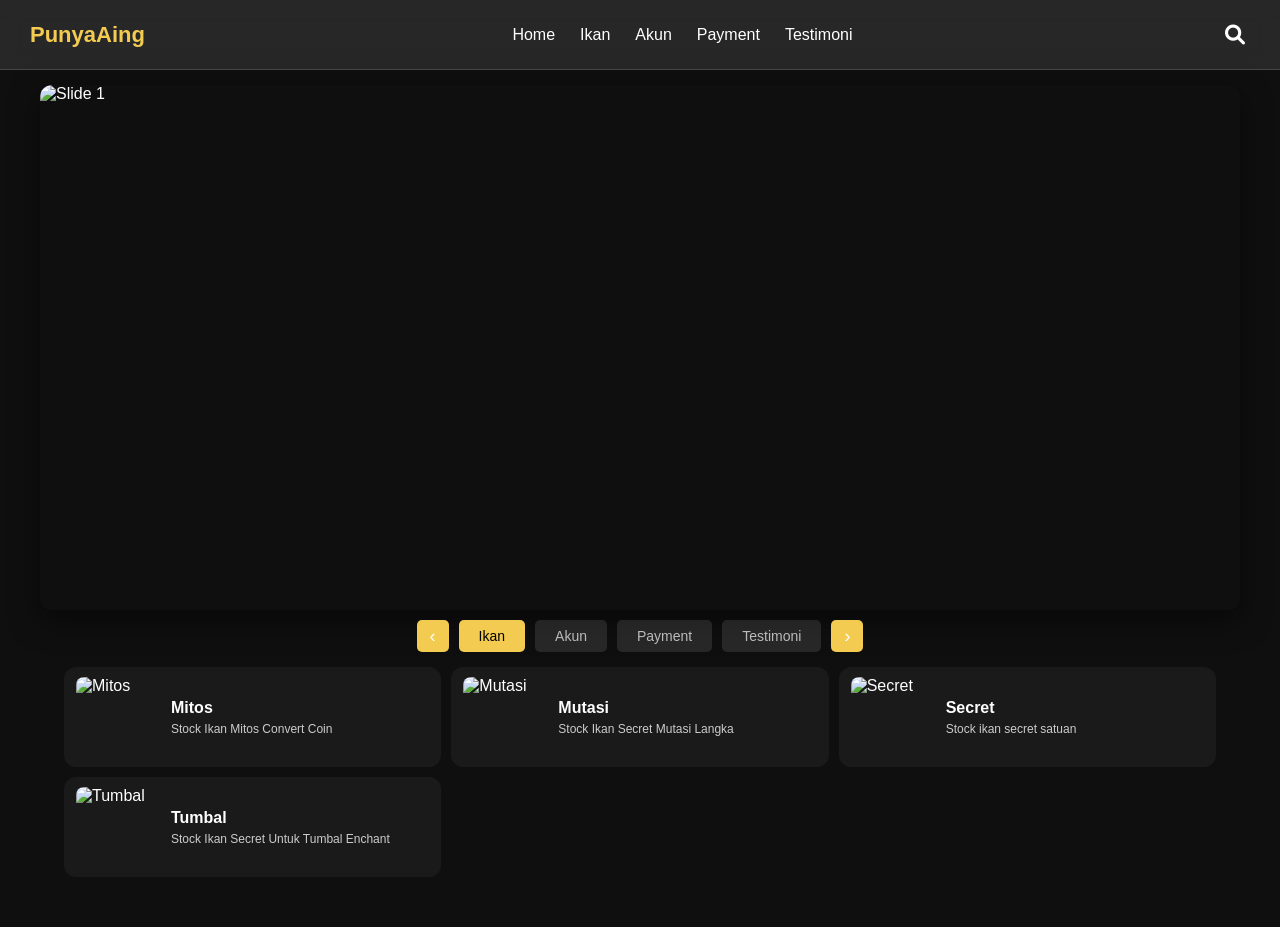
==== index.html @ 8506b8ed "lusy" ====
<!DOCTYPE html>
<html lang="id">
<head>
    <meta charset="UTF-8">
    <meta name="viewport" content="width=device-width, initial-scale=1.0">
    <title>PunyaAing - Store</title>
    
    <link rel="stylesheet" href="assets/css/style.css">
    <link rel="stylesheet" href="https://cdnjs.cloudflare.com/ajax/libs/font-awesome/6.0.0-beta3/css/all.min.css">
</head>
<body>

    <nav class="navbar">
        <div class="logo">PunyaAing</div>
        <div class="nav-menu" id="navMenu">
            <a href="index.html" class="nav-link">Home</a>
            <a href="#" class="nav-link" data-nav-cat="ikan">Ikan</a>
            <a href="#" class="nav-link" data-nav-cat="akun">Akun</a>
            <a href="#" class="nav-link" data-nav-cat="pay">Payment</a>
            <a href="#" class="nav-link" data-nav-cat="testimoni">Testimoni</a>
        </div>

        <div class="search" id="searchContainer">
            <button type="button" class="search-icon" id="searchIcon">
                <i class="fas fa-search"></i> 
            </button>
            <input type="text" placeholder="Cari..." id="searchInput">
        </div>

        <div id="hamburger" class="hamburger">
            <span></span><span></span><span></span>
        </div>
    </nav>

    <div id="overlay" class="overlay"></div>
    
    <div class="jumbotron-slider">
        <div class="slides">
            <img src="https://cdn.discordapp.com/attachments/1440347537172201492/1440597548787302420/optimize-image.webp?ex=691ebc84&is=691d6b04&hm=6d342e745824ce684d42ba6b366256e8fc17a9c9cfdcc0d8ff572c015a0feea3&" class="slide" alt="Slide 1">
            <img src="https://cdn.discordapp.com/attachments/1440347537172201492/1440597548292112536/jcxMIYwXDR.jpg?ex=691ebc84&is=691d6b04&hm=a6e0e6cb496cea6c63cbef0ca6368e06168aaf48371c42540a1115e734d45a3e&" class="slide" alt="Slide 2">
            <img src="https://cdn.discordapp.com/attachments/1440347537172201492/1440597547549724673/tipsmainfishit-primary.jpg?ex=691ebc84&is=691d6b04&hm=77643576dfd16da99ab137e46e696b7ae4faefcb7d3ef6b5b9695f95e16ee9e0&" class="slide" alt="Slide 3">
        </div>
    </div>

    <div class="category-slider">
        <button class="nav-btn left-btn">‹</button>
        <div class="category-wrapper">
            <div class="category-item active" data-category="ikan">Ikan</div>
            <div class="category-item" data-category="akun">Akun</div>
            <div class="category-item" data-category="pay">Payment</div>
            <div class="category-item" data-category="testimoni">Testimoni</div>
        </div>
        <button class="nav-btn right-btn">›</button>
    </div>

    <div class="game-section">
        <div class="game-grid" id="gameGrid"></div>
        
        <div class="game-grid-alt" id="gameGridAlt"></div>

        <button class="load-more" id="loadMoreBtn">Tampilkan Lebih Banyak</button>
    </div>
    
    <div id="lightbox" class="lightbox">
        <span class="close-lightbox">&times;</span>
        <button class="lightbox-btn prev-btn-lb">&#10094;</button>
        <img class="lightbox-content" id="lightboxImg">
        <div class="lightbox-caption" id="lightboxCaption"></div>
        <button class="lightbox-btn next-btn-lb">&#10095;</button>
    </div>

    <script src="lib/ikan/ikan.js"></script>
    <script src="lib/akun/akun.js"></script>
    <script src="lib/pay/pay.js"></script>
    <script src="lib/testimoni/testi.js"></script>

    <script src="assets/js/script.js"></script>
</body>
</html>
---- assets/css/style.css ----
/* =========================================
   1. RESET & VARIABLES
   ========================================= */
* {
    margin: 0;
    padding: 0;
    box-sizing: border-box;
    -webkit-tap-highlight-color: transparent;
}

:root {
    --bg: #0f0f0f;
    --text: #fff;
    --glass: rgba(40, 40, 40, 0.95);
    --border: rgba(255,255,255,0.15);
    --accent: #f3cb51; /* Warna Emas */
}

body {
    background: var(--bg);
    color: var(--text);
    font-family: 'Segoe UI', sans-serif;
    overflow-x: hidden;
}

/* =========================================
   2. NAVBAR UTAMA
   ========================================= */
.navbar {
    width: 100%;
    height: 70px;
    padding: 0 30px;
    position: fixed;
    top: 0;
    z-index: 3000;
    display: flex;
    align-items: center;
    justify-content: space-between; 
    gap: 20px;
    background: rgba(255,255,255,0.1);
    backdrop-filter: blur(12px);
    border-bottom: 1px solid var(--border);
}

.logo {
    font-weight: 800;
    font-size: 22px;
    color: var(--accent);
    flex-shrink: 0;
}

/* MENU LINKS */
.nav-menu {
    display: flex;
    gap: 25px;
    align-items: center;
}
.nav-link {
    text-decoration: none;
    color: var(--text);
    font-size: 16px;
    font-weight: 500;
    transition: 0.3s;
    position: relative;
    display: flex;
    align-items: center;
    gap: 5px;
}
.nav-link:hover { color: var(--accent); }
.nav-link::after {
    content: ''; 
    position: absolute; 
    bottom: -5px; 
    left: 0; 
    width: 0; 
    height: 2px;
    background: var(--accent); 
    transition: 0.3s;
}
.nav-link:hover::after { width: 100%; }

/* SEARCH BOX */
.search {
    display: flex; 
    align-items: center;
    justify-content: flex-end; 
    flex-shrink: 0; 
    position: relative; 
    height: 100%;
}
.search-icon {
    background: none; 
    border: none; 
    color: var(--text); 
    font-size: 20px;
    cursor: pointer; 
    padding: 5px; 
    line-height: 1; 
    z-index: 10; 
    flex-shrink: 0;
}
.search input {
    border-radius: 20px; 
    border: 1px solid var(--border);
    background: rgba(20,20,20,0.5); 
    color: var(--text); 
    outline: none;
    width: 0; 
    padding: 0; 
    margin-right: 5px; 
    opacity: 0;
    transition: width 0.4s ease, padding 0.4s ease, opacity 0.3s ease;
    position: absolute; 
    right: 35px; 
    pointer-events: none;
}
.search.active input {
    width: 250px; 
    padding: 8px 15px;
    opacity: 1;
    pointer-events: auto;
}

/* HAMBURGER & OVERLAY */
.hamburger {
    display: none; 
    flex-direction: column; 
    justify-content: space-between;
    width: 28px; 
    height: 20px; 
    cursor: pointer;
}
.hamburger span { 
  height: 3px; 
  width: 100%; 
  background: var(--text); 
  border-radius: 5px; 
  transition: 0.3s; 
}
.overlay {
    position: fixed; 
    top: 0; 
    left: 0; 
    width: 100%; 
    height: 100%;
    background: rgba(0,0,0,0.7); 
    opacity: 0; 
    pointer-events: none; 
    transition: .3s; 
    z-index: 2900;
}
.overlay.active { 
  opacity: 1; 
  pointer-events: auto; 
}

/* =========================================
   3. JUMBOTRON & CATEGORY
   ========================================= */
.jumbotron-slider {
    width: 95%; 
    max-width: 1200px; 
    margin: 85px auto 10px; 
    overflow: hidden; 
    border-radius: 12px; 
    aspect-ratio: 16 / 7;
    box-shadow: 0 10px 30px rgba(0,0,0,0.5);
}
.jumbotron-slider .slides { 
  display: flex; 
  width: 100%; 
  height: 100%; 
  transition: transform 0.5s ease; 
}
.jumbotron-slider .slide { 
  min-width: 100%; 
  height: 100%; 
  object-fit: cover; 
  cursor: pointer; /* Agar terlihat bisa diklik */
}

.category-slider { 
    display: flex; 
    align-items: center; 
    justify-content: center; 
    gap: 10px; 
    margin: 10px auto; 
    padding: 0 10px; 
    max-width: 1200px; 
}
.category-wrapper { 
    display: flex; 
    gap: 10px; 
    overflow-x: auto; 
    scroll-behavior: smooth; 
    padding-bottom: 0; 
    scrollbar-width: none; 
}
.category-wrapper::-webkit-scrollbar { display: none; }
.category-item { 
    padding: 8px 20px; 
    font-size: 14px; 
    border-radius: 5px; 
    cursor: pointer; 
    background: rgba(255,255,255,0.1); 
    color: #bbb; 
    transition: 0.3s; 
    white-space: nowrap; 
}
.category-item.active { 
  background: var(--accent); 
  color: #000; 
}
.nav-btn { 
    background: var(--accent); 
    border: none; 
    color: white; 
    width: 32px; 
    height: 32px; 
    border-radius: 5px; 
    cursor: pointer; 
    flex-shrink: 0; 
    display: flex;
    justify-content: center;
    align-items: center;
    font-size: 18px; 
}

/* =========================================
   4. GAME GRID (PRODUK)
   ========================================= */
.game-section { 
  width: 100%; 
  padding: 5px 5% 50px; 
  max-width: 1300px; 
  margin: 0 auto; 
}

/* GRID DEFAULT (Untuk Testimoni - Kotak) */
.game-grid {
    display: grid;
    grid-template-columns: repeat(auto-fill, minmax(160px, 1fr));
    gap: 15px;
}
.game-item {
    position: relative; 
    aspect-ratio: 3 / 4;
    background: #1a1a1a;
    border-radius: 12px; 
    overflow: hidden;
    cursor: pointer; 
    transition: 0.3s; 
    border: 2px solid transparent;
}
.game-item:hover { transform: translateY(-5px); border-color: var(--accent); }
.game-item img { 
  width: 100%; 
  height: 100%; 
  object-fit: cover; 
  transition: transform 0.5s ease; 
}
.game-item::before {
    content: ''; position: absolute; bottom: 0; left: 0; right: 0; height: 70%;
    background: linear-gradient(to top, rgba(0,0,0,0.95) 10%, transparent);
    z-index: 1; opacity: 0; transition: opacity 0.3s ease;
}
.game-title {
    position: absolute; bottom: 30px; left: 10px; right: 10px;
    font-size: 14px; font-weight: 700; color: white; z-index: 2;
    text-shadow: 0 2px 4px rgba(0,0,0,0.8); opacity: 0; transition: opacity 0.3s ease 0.1s; 
}
.game-description {
    position: absolute; bottom: 10px; left: 10px; right: 10px;
    font-size: 11px; color: #ccc; z-index: 2; white-space: nowrap; 
    overflow: hidden; text-overflow: ellipsis; opacity: 0; transition: opacity 0.3s ease 0.15s; 
}
.game-item:hover .game-title,
.game-item:hover .game-description,
.game-item:hover::before { opacity: 1; }
.game-item:hover img { transform: scale(1.05); }

/* GRID ALTERNATIF (Untuk Ikan & Akun - List Memanjang) */
.game-grid-alt {
    display: none; 
    grid-template-columns: repeat(auto-fill, minmax(300px, 1fr));
    gap: 10px;
}
.game-item-alt {
    display: flex; 
    align-items: center;
    background: #1a1a1a;
    border-radius: 12px;
    padding: 10px;
    cursor: pointer;
    transition: 0.3s;
    border: 2px solid transparent;
    height: 100px; 
}
.game-item-alt:hover {
    transform: translateY(-5px);
    border-color: var(--accent);
}
.game-item-alt img {
    width: 80px; 
    height: 80px;
    object-fit: cover;
    border-radius: 8px; 
    flex-shrink: 0; 
    margin-right: 15px;
}
.game-item-alt .game-info {
    flex-grow: 1; 
    display: flex;
    flex-direction: column;
    justify-content: center;
    min-width: 0; 
}
.game-item-alt .game-title {
    font-size: 16px; font-weight: 700; margin-bottom: 5px; position: static; text-shadow: none; opacity: 1;
}
.game-item-alt .game-description {
    font-size: 12px; color: #ccc; position: static; opacity: 1;
}

/* Load More & Animation */
.load-more { 
  display: block; width: 100%; max-width: 200px; margin: 30px auto; 
  padding: 12px; background: var(--border); color: white; border: none; 
  border-radius: 8px; cursor: pointer; 
}
@keyframes fadeInUp { from { opacity: 0; transform: translateY(20px); } to { opacity: 1; transform: translateY(0); } }
.game-item.animate-show, .game-item-alt.animate-show { animation: fadeInUp 0.6s forwards; opacity: 0; }


/* =========================================
   5. LIGHTBOX / PREVIEW MODE
   ========================================= */
.lightbox {
    display: none;
    position: fixed; z-index: 4000; 
    padding-top: 50px; left: 0; top: 0; width: 100%; height: 100%;
    overflow: auto; background-color: rgba(0, 0, 0, 0.95);
    justify-content: center; align-items: center; flex-direction: column;
}
.lightbox-content {
    margin: auto; display: block; width: auto; height: auto;
    max-width: 90%; max-height: 80vh; 
    object-fit: contain; border-radius: 8px;
    box-shadow: 0 0 20px rgba(255,255,255,0.1);
    animation: zoomIn 0.3s;
}
.lightbox-caption {
    margin: 15px auto; width: 80%; max-width: 700px;
    text-align: center; color: #ccc; font-size: 16px; font-weight: 500;
}
.close-lightbox {
    position: absolute; top: 20px; right: 35px; color: #f1f1f1;
    font-size: 40px; font-weight: bold; cursor: pointer; z-index: 4002; transition: 0.3s;
}
.close-lightbox:hover { color: var(--accent); }
.lightbox-btn {
    cursor: pointer; position: absolute; top: 50%; width: auto;
    padding: 16px; margin-top: -50px; color: white; font-weight: bold;
    font-size: 25px; border-radius: 0 3px 3px 0; user-select: none;
    background: rgba(0,0,0,0.3); border: none; z-index: 4001; transition: 0.3s;
}
.lightbox-btn:hover { background-color: var(--accent); color: black; }
.prev-btn-lb { left: 10px; border-radius: 5px; }
.next-btn-lb { right: 10px; border-radius: 5px; }
@keyframes zoomIn { from {transform:scale(0.8); opacity:0} to {transform:scale(1); opacity:1} }


/* =========================================
   6. HALAMAN DETAIL PRODUK (detail.html)
   ========================================= */

/* Spacer agar konten tidak tertutup navbar fixed */
.detail-page-spacer { height: 70px; width: 100%; }

/* Header Wrapper */
.detail-header { position: relative; margin-bottom: 20px; }

/* Banner Background */
.detail-banner {
    width: 100%; height: 160px; 
    overflow: hidden; position: relative; background: #222;
}
.detail-banner img {
    width: 100%; height: 100%; object-fit: cover;
    opacity: 0.5; filter: blur(3px); 
}

/* Container Foto & Teks (PENTING: Flex Row agar sejajar) */
.detail-info-container {
    max-width: 1000px;
    margin: -50px auto 0; /* Menarik konten ke atas menimpa banner */
    padding: 0 20px;
    position: relative;
    z-index: 2;
    
    /* MEMBUAT SEJAJAR (KIRI - KANAN) */
    display: flex;
    flex-direction: row; 
    align-items: flex-end; 
    gap: 20px; 
}

/* Foto Produk (Kiri) */
.detail-thumb {
    width: 100px; height: 100px;
    border-radius: 15px; overflow: hidden;
    border: 3px solid var(--accent); background: #000;
    box-shadow: 0 5px 15px rgba(0,0,0,0.6);
    flex-shrink: 0; 
}
.detail-thumb img { width: 100%; height: 100%; object-fit: cover; }

/* Teks (Kanan) */
.detail-text {
    flex: 1; 
    color: #fff; padding-bottom: 5px; 
    text-shadow: 0 2px 4px rgba(0,0,0,0.9); 
    text-align: left; 
}

.detail-publisher {
    font-size: 12px; color: var(--accent); font-weight: 700;
    text-transform: uppercase; margin-bottom: 2px;
}
.detail-title {
    font-size: 22px; font-weight: 800; line-height: 1.2; margin-bottom: 5px; color: #fff;
}
.detail-subtitle {
    font-size: 13px; color: #ddd; line-height: 1.4;
    display: -webkit-box; -webkit-line-clamp: 2; -webkit-box-orient: vertical;
    overflow: hidden;
}

/* Fitur Icon Bulat */
.detail-features {
    max-width: 1000px; margin: 20px auto; padding: 0 20px;
    display: flex; flex-wrap: wrap; justify-content: center; gap: 10px;
}
.feature-box {
    background: rgba(255,255,255,0.05); border: 1px solid rgba(255,255,255,0.1);
    border-radius: 10px; padding: 10px; flex: 1; min-width: 80px;
    text-align: center; display: flex; flex-direction: column; align-items: center; gap: 5px;
}
.feature-icon { font-size: 18px; color: var(--accent); }
.feature-text { font-size: 11px; color: #ccc; }

/* Tab Navigation */
.detail-tabs {
    max-width: 1000px; margin: 0 auto 20px; padding: 0 20px; display: flex; gap: 10px;
}
.tab-btn {
    flex: 1; padding: 12px; background: rgba(255,255,255,0.05);
    border: 1px solid transparent; color: #888; font-weight: 600;
    border-radius: 8px; cursor: pointer; transition: 0.3s;
}
.tab-btn.active {
    background: var(--accent); color: #000; box-shadow: 0 0 10px rgba(243, 203, 81, 0.2);
}

/* Content Area */
.detail-content { max-width: 1000px; margin: 0 auto 50px; padding: 0 20px; }
.tab-pane {
    display: none; background: #151515; border: 1px solid rgba(255,255,255,0.1);
    padding: 20px; border-radius: 12px; animation: fadeIn 0.4s ease;
}
.tab-pane.active { display: block; }
.tab-pane h3 { color: var(--accent); margin-bottom: 10px; border-bottom: 1px solid #333; padding-bottom: 10px; }

/* Form Elements */
.form-group { margin-bottom: 15px; }
.form-group label { display: block; color: #fff; margin-bottom: 5px; font-size: 14px; }
.form-control { width: 100%; background: #0f0f0f; border: 1px solid #333; color: #fff; padding: 10px; border-radius: 8px; }
.btn-process { width: 100%; padding: 14px; background: var(--accent); font-weight: bold; border: none; border-radius: 8px; margin-top: 10px; cursor: pointer; }


/* =========================================
   7. STYLING KETERANGAN / DESKRIPSI BARU
   ========================================= */
.desc-container { display: flex; flex-direction: column; gap: 20px; }

/* Kotak Info */
.desc-box {
    background: rgba(255,255,255,0.03); border-left: 4px solid var(--accent);
    padding: 15px 20px; border-radius: 0 8px 8px 0;
}
.desc-header {
    font-size: 16px; font-weight: 700; color: #fff; margin-bottom: 10px;
    display: flex; align-items: center; gap: 10px;
}
.desc-header i { color: var(--accent); }
.desc-text { font-size: 14px; color: #ccc; line-height: 1.6; margin: 0; }

/* Step List */
.step-list { list-style: none; padding: 0; margin: 0; }
.step-item { display: flex; gap: 15px; margin-bottom: 15px; }
.step-number {
    width: 28px; height: 28px; background: var(--accent); color: #000;
    font-weight: 800; border-radius: 50%; display: flex; align-items: center;
    justify-content: center; font-size: 14px; flex-shrink: 0; margin-top: -2px;
}
.step-content { font-size: 14px; color: #ddd; line-height: 1.5; }

/* Warning Box */
.warning-box {
    background: rgba(255, 80, 80, 0.1); border: 1px solid rgba(255, 80, 80, 0.3);
    border-radius: 10px; padding: 15px; display: flex; gap: 15px; align-items: start;
}
.warning-icon { color: #ff5050; font-size: 20px; margin-top: 2px; }
.warning-text { color: #ffcece; font-size: 13px; line-height: 1.5; }


/* =========================================
   8. MEDIA QUERIES (RESPONSIVE)
   ========================================= */
@media (max-width: 768px) {
    /* NAVBAR MOBILE */
    .navbar { padding: 0 15px; height: 60px; }
    .logo { font-size: 18px; position: relative; z-index: 600; }
    .search { flex: 1; margin: 0 5px; justify-content: flex-end; }
    .search.active input {
        position: absolute; top: 50%; transform: translateY(-50%); 
        z-index: 500; left: 5px; right: 50px; width: auto; padding: 6px 12px; 
        opacity: 1; pointer-events: auto;
    }
    .hamburger { display: flex; z-index: 3001; }
    .hamburger.active span:nth-child(1) { transform: translateY(8.5px) rotate(45deg); }
    .hamburger.active span:nth-child(2) { opacity: 0; }
    .hamburger.active span:nth-child(3) { transform: translateY(-8.5px) rotate(-45deg); }

    .nav-menu {
        position: fixed; top: 60px; right: -100%; width: 70%; height: calc(100vh - 60px); 
        background: rgba(20, 20, 20, 0.90); backdrop-filter: blur(15px); 
        flex-direction: column; align-items: flex-start; padding: 30px; 
        transition: 0.4s cubic-bezier(0.4, 0, 0.2, 1); border-left: 1px solid var(--border); 
        box-shadow: -5px 0 15px rgba(0,0,0,0.5);
    }
    .nav-menu.active { right: 0; }
    .nav-link { font-size: 18px; padding: 15px 0; width: 100%; border-bottom: 1px solid var(--border); }
    .nav-link::after { display: none; } 

    /* HOMEPAGE MOBILE */
    .jumbotron-slider { margin-top: 70px; aspect-ratio: 14/6; width: 100%; border-radius: 0; }
    .game-grid { grid-template-columns: repeat(3, 1fr); gap: 10px; }
    .game-grid-alt { grid-template-columns: 1fr; }
    .game-item-alt { height: 80px; padding: 8px; }
    .game-item-alt img { width: 60px; height: 60px; margin-right: 10px; }
    .game-item-alt .game-title { font-size: 14px; }
    .game-item-alt .game-description { font-size: 11px; }

    /* DETAIL PAGE MOBILE (TETAP SEJAJAR / ROW) */
    .detail-banner { height: 130px; }

    .detail-info-container {
        flex-direction: row; /* Tetap baris, jangan kolom */
        align-items: center; /* Rata tengah secara vertikal */
        margin-top: -40px; 
        text-align: left; 
        gap: 15px;
    }

    .detail-thumb {
        width: 85px; 
        height: 85px;
        border-width: 2px;
    }

    .detail-title { font-size: 18px; margin-bottom: 3px; }
    .detail-subtitle { font-size: 12px; -webkit-line-clamp: 2; }
    .detail-publisher { font-size: 11px; }

    .detail-features { gap: 8px; }
    .feature-box { padding: 8px 5px; }
}
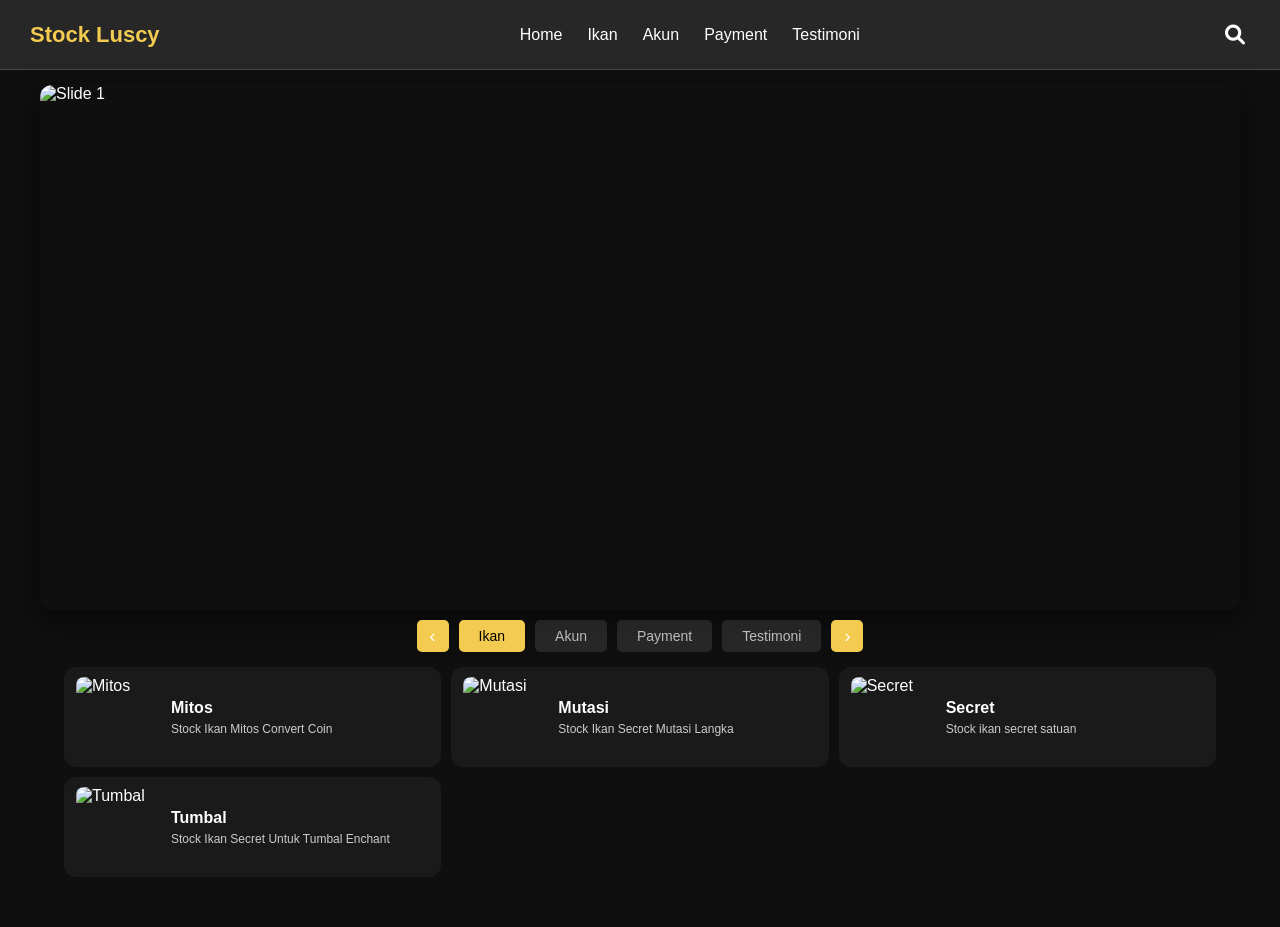
==== commit 609b39fe: "lusy" ====
--- a/index.html
+++ b/index.html
@@ -3,7 +3,7 @@
 <head>
     <meta charset="UTF-8">
     <meta name="viewport" content="width=device-width, initial-scale=1.0">
-    <title>PunyaAing - Store</title>
+    <title>Luscyy - Store</title>
     
     <link rel="stylesheet" href="assets/css/style.css">
     <link rel="stylesheet" href="https://cdnjs.cloudflare.com/ajax/libs/font-awesome/6.0.0-beta3/css/all.min.css">
@@ -11,7 +11,7 @@
 <body>
 
     <nav class="navbar">
-        <div class="logo">PunyaAing</div>
+        <div class="logo">Stock Luscy</div>
         <div class="nav-menu" id="navMenu">
             <a href="index.html" class="nav-link">Home</a>
             <a href="#" class="nav-link" data-nav-cat="ikan">Ikan</a>
@@ -39,6 +39,7 @@
             <img src="https://cdn.discordapp.com/attachments/1440347537172201492/1440597548787302420/optimize-image.webp?ex=691ebc84&is=691d6b04&hm=6d342e745824ce684d42ba6b366256e8fc17a9c9cfdcc0d8ff572c015a0feea3&" class="slide" alt="Slide 1">
             <img src="https://cdn.discordapp.com/attachments/1440347537172201492/1440597548292112536/jcxMIYwXDR.jpg?ex=691ebc84&is=691d6b04&hm=a6e0e6cb496cea6c63cbef0ca6368e06168aaf48371c42540a1115e734d45a3e&" class="slide" alt="Slide 2">
             <img src="https://cdn.discordapp.com/attachments/1440347537172201492/1440597547549724673/tipsmainfishit-primary.jpg?ex=691ebc84&is=691d6b04&hm=77643576dfd16da99ab137e46e696b7ae4faefcb7d3ef6b5b9695f95e16ee9e0&" class="slide" alt="Slide 3">
+            <img src="https://cdn.discordapp.com/attachments/1440347537172201492/1440597546681634938/code-fish-it.jpg?ex=69200e04&is=691ebc84&hm=df616161705ae289305b35c9ee00745112fed84eb60e44dc3e6d770ea9adcf56&" class="slide" alt="Slide 4">
         </div>
     </div>
 
--- a/assets/css/style.css
+++ b/assets/css/style.css
@@ -176,7 +176,7 @@
   min-width: 100%; 
   height: 100%; 
   object-fit: cover; 
-  cursor: pointer; /* Agar terlihat bisa diklik */
+  cursor: pointer; 
 }
 
 .category-slider { 
@@ -227,7 +227,7 @@
 }
 
 /* =========================================
-   4. GAME GRID (PRODUK)
+   4. GAME GRID (PRODUK HOMEPAGE)
    ========================================= */
 .game-section { 
   width: 100%; 
@@ -236,7 +236,7 @@
   margin: 0 auto; 
 }
 
-/* GRID DEFAULT (Untuk Testimoni - Kotak) */
+/* GRID DEFAULT (Kotak) */
 .game-grid {
     display: grid;
     grid-template-columns: repeat(auto-fill, minmax(160px, 1fr));
@@ -279,7 +279,7 @@
 .game-item:hover::before { opacity: 1; }
 .game-item:hover img { transform: scale(1.05); }
 
-/* GRID ALTERNATIF (Untuk Ikan & Akun - List Memanjang) */
+/* GRID ALTERNATIF (List Memanjang) */
 .game-grid-alt {
     display: none; 
     grid-template-columns: repeat(auto-fill, minmax(300px, 1fr));
@@ -374,7 +374,7 @@
    6. HALAMAN DETAIL PRODUK (detail.html)
    ========================================= */
 
-/* Spacer agar konten tidak tertutup navbar fixed */
+/* Spacer */
 .detail-page-spacer { height: 70px; width: 100%; }
 
 /* Header Wrapper */
@@ -390,39 +390,37 @@
     opacity: 0.5; filter: blur(3px); 
 }
 
-/* Container Foto & Teks (PENTING: Flex Row agar sejajar) */
+/* Container Foto & Teks */
 .detail-info-container {
     max-width: 1000px;
-    margin: -50px auto 0; /* Menarik konten ke atas menimpa banner */
+    margin: -50px auto 0;
     padding: 0 20px;
     position: relative;
     z-index: 2;
-    
-    /* MEMBUAT SEJAJAR (KIRI - KANAN) */
     display: flex;
     flex-direction: row; 
     align-items: flex-end; 
     gap: 20px; 
 }
 
-/* Foto Produk (Kiri) */
+/* Foto Produk */
 .detail-thumb {
     width: 100px; height: 100px;
     border-radius: 15px; overflow: hidden;
     border: 3px solid var(--accent); background: #000;
     box-shadow: 0 5px 15px rgba(0,0,0,0.6);
     flex-shrink: 0; 
+    position: relative;
 }
 .detail-thumb img { width: 100%; height: 100%; object-fit: cover; }
 
-/* Teks (Kanan) */
+/* Teks Header */
 .detail-text {
     flex: 1; 
     color: #fff; padding-bottom: 5px; 
     text-shadow: 0 2px 4px rgba(0,0,0,0.9); 
     text-align: left; 
 }
-
 .detail-publisher {
     font-size: 12px; color: var(--accent); font-weight: 700;
     text-transform: uppercase; margin-bottom: 2px;
@@ -462,28 +460,51 @@
     background: var(--accent); color: #000; box-shadow: 0 0 10px rgba(243, 203, 81, 0.2);
 }
 
-/* Content Area */
+/* Content Area & Form */
 .detail-content { max-width: 1000px; margin: 0 auto 50px; padding: 0 20px; }
 .tab-pane {
     display: none; background: #151515; border: 1px solid rgba(255,255,255,0.1);
     padding: 20px; border-radius: 12px; animation: fadeIn 0.4s ease;
 }
 .tab-pane.active { display: block; }
-.tab-pane h3 { color: var(--accent); margin-bottom: 10px; border-bottom: 1px solid #333; padding-bottom: 10px; }
-
-/* Form Elements */
+.tab-pane h3 { color: var(--accent); margin-bottom: 15px; border-bottom: 1px solid #333; padding-bottom: 10px; margin-top: 0;}
 .form-group { margin-bottom: 15px; }
 .form-group label { display: block; color: #fff; margin-bottom: 5px; font-size: 14px; }
 .form-control { width: 100%; background: #0f0f0f; border: 1px solid #333; color: #fff; padding: 10px; border-radius: 8px; }
 .btn-process { width: 100%; padding: 14px; background: var(--accent); font-weight: bold; border: none; border-radius: 8px; margin-top: 10px; cursor: pointer; }
-
-
-/* =========================================
-   7. STYLING KETERANGAN / DESKRIPSI BARU
+.btn-process:disabled { opacity: 0.5; cursor: not-allowed; }
+
+/* GRID ITEM DI HALAMAN DETAIL (PAKET) */
+.detail-item-grid {
+    display: grid;
+    grid-template-columns: repeat(auto-fill, minmax(200px, 1fr));
+    gap: 10px;
+    margin-bottom: 25px;
+}
+.detail-item-card {
+    background: #222; border: 2px solid transparent; border-radius: 10px;
+    padding: 10px; display: flex; align-items: center; cursor: pointer;
+    transition: 0.2s; position: relative; overflow: hidden;
+}
+.detail-item-card img {
+    width: 50px; height: 50px; object-fit: cover; border-radius: 8px; margin-right: 15px;
+}
+.detail-item-info { flex: 1; }
+.detail-item-title { font-size: 14px; font-weight: bold; color: #fff; margin-bottom: 3px; }
+.detail-item-price { font-size: 12px; color: var(--accent); }
+.detail-item-stock { font-size: 10px; color: #888; margin-top: 2px; }
+
+.detail-item-card.selected { border-color: var(--accent); background: rgba(243, 203, 81, 0.1); }
+.detail-item-card.sold-out { opacity: 0.5; cursor: not-allowed; border-color: #444; filter: grayscale(100%); }
+.sold-out-badge {
+    position: absolute; right: 10px; top: 10px; font-size: 10px;
+    background: red; color: white; padding: 2px 6px; border-radius: 4px; font-weight: bold;
+}
+
+/* =========================================
+   7. STYLING KETERANGAN / DESKRIPSI
    ========================================= */
 .desc-container { display: flex; flex-direction: column; gap: 20px; }
-
-/* Kotak Info */
 .desc-box {
     background: rgba(255,255,255,0.03); border-left: 4px solid var(--accent);
     padding: 15px 20px; border-radius: 0 8px 8px 0;
@@ -495,7 +516,6 @@
 .desc-header i { color: var(--accent); }
 .desc-text { font-size: 14px; color: #ccc; line-height: 1.6; margin: 0; }
 
-/* Step List */
 .step-list { list-style: none; padding: 0; margin: 0; }
 .step-item { display: flex; gap: 15px; margin-bottom: 15px; }
 .step-number {
@@ -505,7 +525,6 @@
 }
 .step-content { font-size: 14px; color: #ddd; line-height: 1.5; }
 
-/* Warning Box */
 .warning-box {
     background: rgba(255, 80, 80, 0.1); border: 1px solid rgba(255, 80, 80, 0.3);
     border-radius: 10px; padding: 15px; display: flex; gap: 15px; align-items: start;
@@ -552,27 +571,22 @@
     .game-item-alt .game-title { font-size: 14px; }
     .game-item-alt .game-description { font-size: 11px; }
 
-    /* DETAIL PAGE MOBILE (TETAP SEJAJAR / ROW) */
+    /* DETAIL PAGE MOBILE */
     .detail-banner { height: 130px; }
-
     .detail-info-container {
         flex-direction: row; /* Tetap baris, jangan kolom */
-        align-items: center; /* Rata tengah secara vertikal */
+        align-items: center; 
         margin-top: -40px; 
         text-align: left; 
         gap: 15px;
     }
-
-    .detail-thumb {
-        width: 85px; 
-        height: 85px;
-        border-width: 2px;
-    }
-
+    .detail-thumb { width: 85px; height: 85px; border-width: 2px; }
     .detail-title { font-size: 18px; margin-bottom: 3px; }
     .detail-subtitle { font-size: 12px; -webkit-line-clamp: 2; }
     .detail-publisher { font-size: 11px; }
-
     .detail-features { gap: 8px; }
     .feature-box { padding: 8px 5px; }
+    
+    /* Grid Item Paket di HP jadi 1 kolom agar mudah diklik */
+    .detail-item-grid { grid-template-columns: 1fr; }
 }
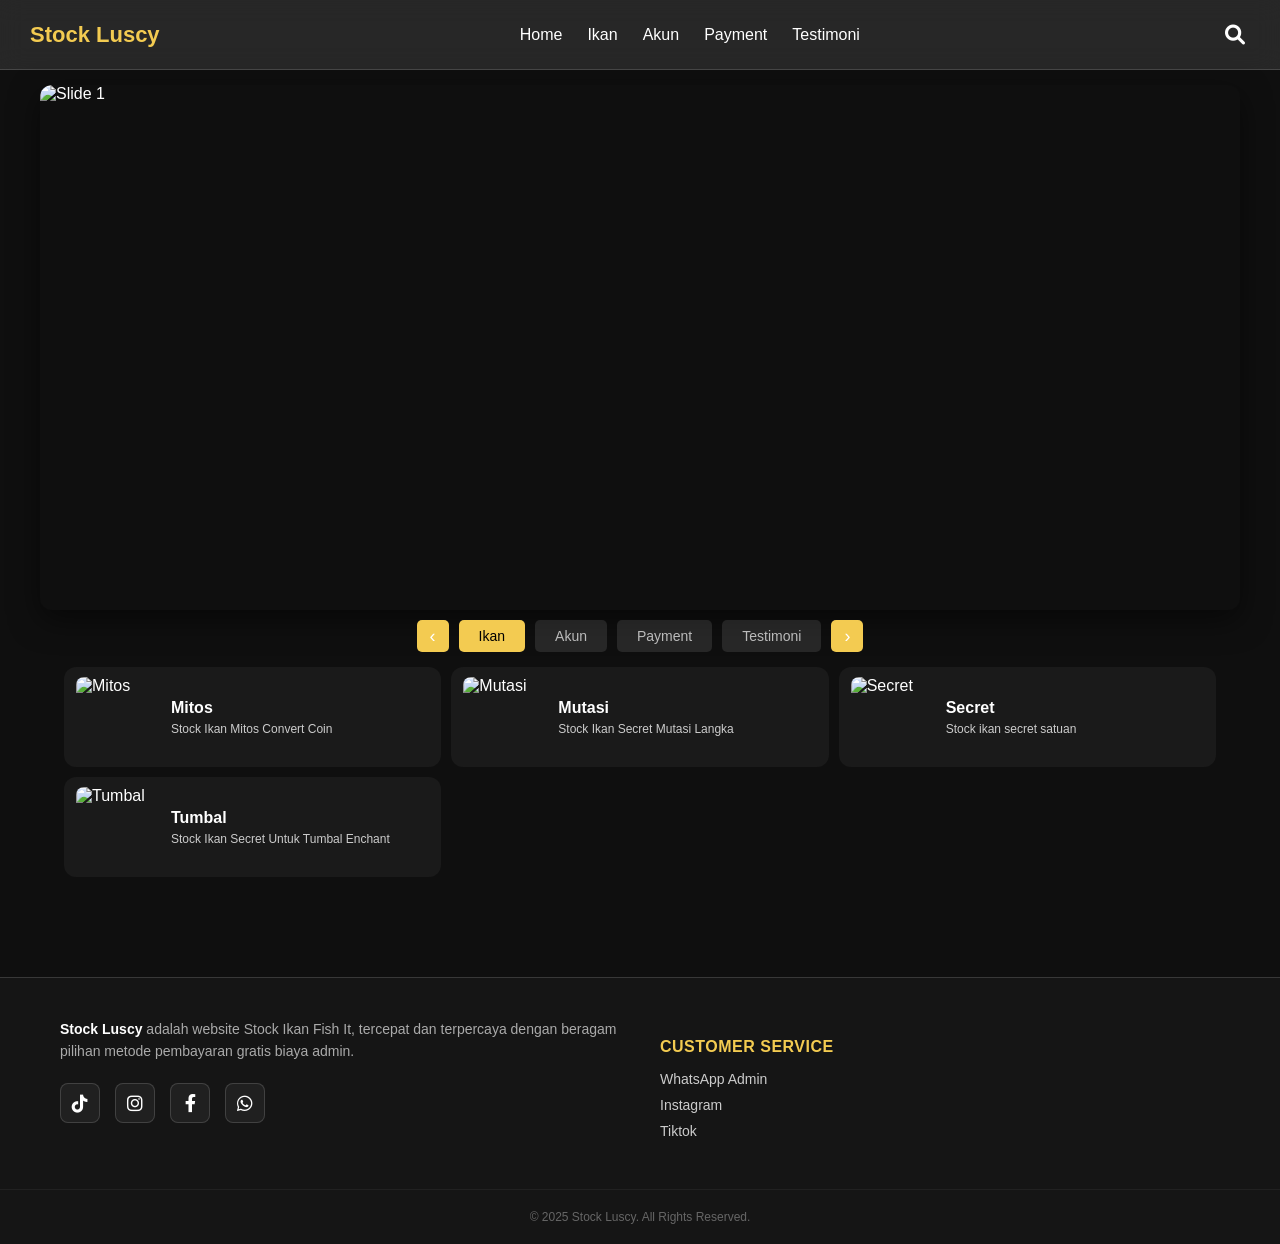
==== commit dfde5f7d: "update index.html" ====
--- a/index.html
+++ b/index.html
@@ -36,10 +36,10 @@
     
     <div class="jumbotron-slider">
         <div class="slides">
-            <img src="https://cdn.discordapp.com/attachments/1440347537172201492/1440597548787302420/optimize-image.webp?ex=691ebc84&is=691d6b04&hm=6d342e745824ce684d42ba6b366256e8fc17a9c9cfdcc0d8ff572c015a0feea3&" class="slide" alt="Slide 1">
-            <img src="https://cdn.discordapp.com/attachments/1440347537172201492/1440597548292112536/jcxMIYwXDR.jpg?ex=691ebc84&is=691d6b04&hm=a6e0e6cb496cea6c63cbef0ca6368e06168aaf48371c42540a1115e734d45a3e&" class="slide" alt="Slide 2">
-            <img src="https://cdn.discordapp.com/attachments/1440347537172201492/1440597547549724673/tipsmainfishit-primary.jpg?ex=691ebc84&is=691d6b04&hm=77643576dfd16da99ab137e46e696b7ae4faefcb7d3ef6b5b9695f95e16ee9e0&" class="slide" alt="Slide 3">
-            <img src="https://cdn.discordapp.com/attachments/1440347537172201492/1440597546681634938/code-fish-it.jpg?ex=69200e04&is=691ebc84&hm=df616161705ae289305b35c9ee00745112fed84eb60e44dc3e6d770ea9adcf56&" class="slide" alt="Slide 4">
+            <img src="https://cdn.discordapp.com/attachments/1440347537172201492/1441506930442109058/fishit-maja.jpg?ex=69220b72&is=6920b9f2&hm=8168406165d8b60c40356679f8b62e4a01492358910a465f1a6d5100ebc78e5b&" class="slide" alt="Slide 1">
+            <img src="https://cdn.discordapp.com/attachments/1440347537172201492/1441506931088035890/fishit-mutasi.jpg?ex=69220b72&is=6920b9f2&hm=7d32c2652a08e21e10a8686942cb2e7dedf8ed97d223e4a5c2038131321784aa&" class="slide" alt="Slide 2">
+            <img src="https://cdn.discordapp.com/attachments/1440347537172201492/1441506964269174844/fishit-worm.jpg?ex=69220b7a&is=6920b9fa&hm=93fc7c10cc4c89b9b8676e27b46d1b9d5e9686cdd26944fded68ba7a3affb023&" class="slide" alt="Slide 3">
+            <img src="https://cdn.discordapp.com/attachments/1440347537172201492/1441506930135793795/fishit-mitos.webp?ex=69220b72&is=6920b9f2&hm=a6f51f0b043ef1a464e391ef5c99bfd3c970945a4767c5502aec9e25d10d158c&" class="slide" alt="Slide 4">
         </div>
     </div>
 
@@ -69,12 +69,14 @@
         <div class="lightbox-caption" id="lightboxCaption"></div>
         <button class="lightbox-btn next-btn-lb">&#10095;</button>
     </div>
+    
+    <div id="main-footer"></div>
 
     <script src="lib/ikan/ikan.js"></script>
     <script src="lib/akun/akun.js"></script>
     <script src="lib/pay/pay.js"></script>
     <script src="lib/testimoni/testi.js"></script>
-
+    <script src="assets/js/footer.js"></script>
     <script src="assets/js/script.js"></script>
 </body>
 </html>
--- a/assets/css/style.css
+++ b/assets/css/style.css
@@ -531,6 +531,157 @@
 }
 .warning-icon { color: #ff5050; font-size: 20px; margin-top: 2px; }
 .warning-text { color: #ffcece; font-size: 13px; line-height: 1.5; }
+
+/* =========================================
+   STYLE TAMBAHAN: HARGA DISKON
+   ========================================= */
+.detail-price-container {
+    display: flex;
+    flex-direction: column;
+    align-items: flex-start;
+    margin-top: 2px;
+}
+
+.price-coret {
+    font-size: 11px;
+    color: #888; /* Warna abu-abu pudar */
+    text-decoration: line-through; /* Garis tengah (coret) */
+    font-style: italic;
+}
+
+.price-fix {
+    font-size: 13px;
+    color: var(--accent); /* Warna Emas */
+    font-weight: 700;
+}
+
+.discount-badge {
+    background: #d32f2f; /* Merah */
+    color: white;
+    font-size: 9px;
+    padding: 1px 4px;
+    border-radius: 3px;
+    margin-left: 5px;
+    font-weight: bold;
+    display: inline-block;
+    vertical-align: middle;
+}
+
+/* Supaya tampilan kartu rapi saat ada 2 baris harga */
+.detail-item-card {
+    align-items: flex-start !important; 
+    padding: 10px !important;
+}
+.detail-item-card img {
+    margin-top: 5px;
+}
+
+/* =========================================
+   FOOTER STYLES
+   ========================================= */
+.custom-footer {
+    background-color: #151515; /* Sedikit lebih terang dari bg utama */
+    border-top: 1px solid var(--border);
+    color: #ccc;
+    padding-top: 40px;
+    margin-top: 50px;
+    font-size: 14px;
+}
+
+.footer-container {
+    max-width: 1200px;
+    margin: 0 auto;
+    padding: 0 20px;
+    display: grid;
+    grid-template-columns: repeat(auto-fit, minmax(250px, 1fr));
+    gap: 40px;
+}
+
+/* Kolom Footer */
+.footer-col {
+    display: flex;
+    flex-direction: column;
+}
+
+.footer-desc {
+    line-height: 1.6;
+    margin-bottom: 20px;
+    color: #aaa;
+}
+.footer-desc strong {
+    color: var(--text);
+}
+
+/* Judul Bagian (Peta Situs, Legalitas) */
+.footer-title {
+    color: var(--accent); /* Warna Emas */
+    font-size: 16px;
+    font-weight: 700;
+    margin-bottom: 15px;
+    text-transform: uppercase;
+    letter-spacing: 0.5px;
+}
+
+/* Link List */
+.footer-links {
+    list-style: none;
+    padding: 0;
+}
+.footer-links li {
+    margin-bottom: 10px;
+}
+.footer-links a {
+    text-decoration: none;
+    color: #ccc;
+    transition: 0.3s;
+}
+.footer-links a:hover {
+    color: var(--accent);
+    padding-left: 5px; /* Efek geser dikit pas di hover */
+}
+
+/* Social Icons */
+.footer-socials {
+    display: flex;
+    gap: 15px;
+}
+.social-icon {
+    width: 40px;
+    height: 40px;
+    background: rgba(255,255,255,0.05);
+    border: 1px solid var(--border);
+    border-radius: 8px;
+    display: flex;
+    align-items: center;
+    justify-content: center;
+    color: #fff;
+    text-decoration: none;
+    font-size: 18px;
+    transition: 0.3s;
+}
+.social-icon:hover {
+    background: var(--accent);
+    color: #000;
+    transform: translateY(-3px);
+}
+
+/* Copyright Bawah */
+.footer-copyright {
+    text-align: center;
+    padding: 20px;
+    margin-top: 40px;
+    border-top: 1px solid rgba(255,255,255,0.05);
+    font-size: 12px;
+    color: #666;
+}
+
+/* Responsive Mobile */
+@media (max-width: 768px) {
+    .footer-container {
+        grid-template-columns: 1fr; /* Jadi 1 kolom di HP */
+        gap: 30px;
+    }
+}
 
 
 /* =========================================
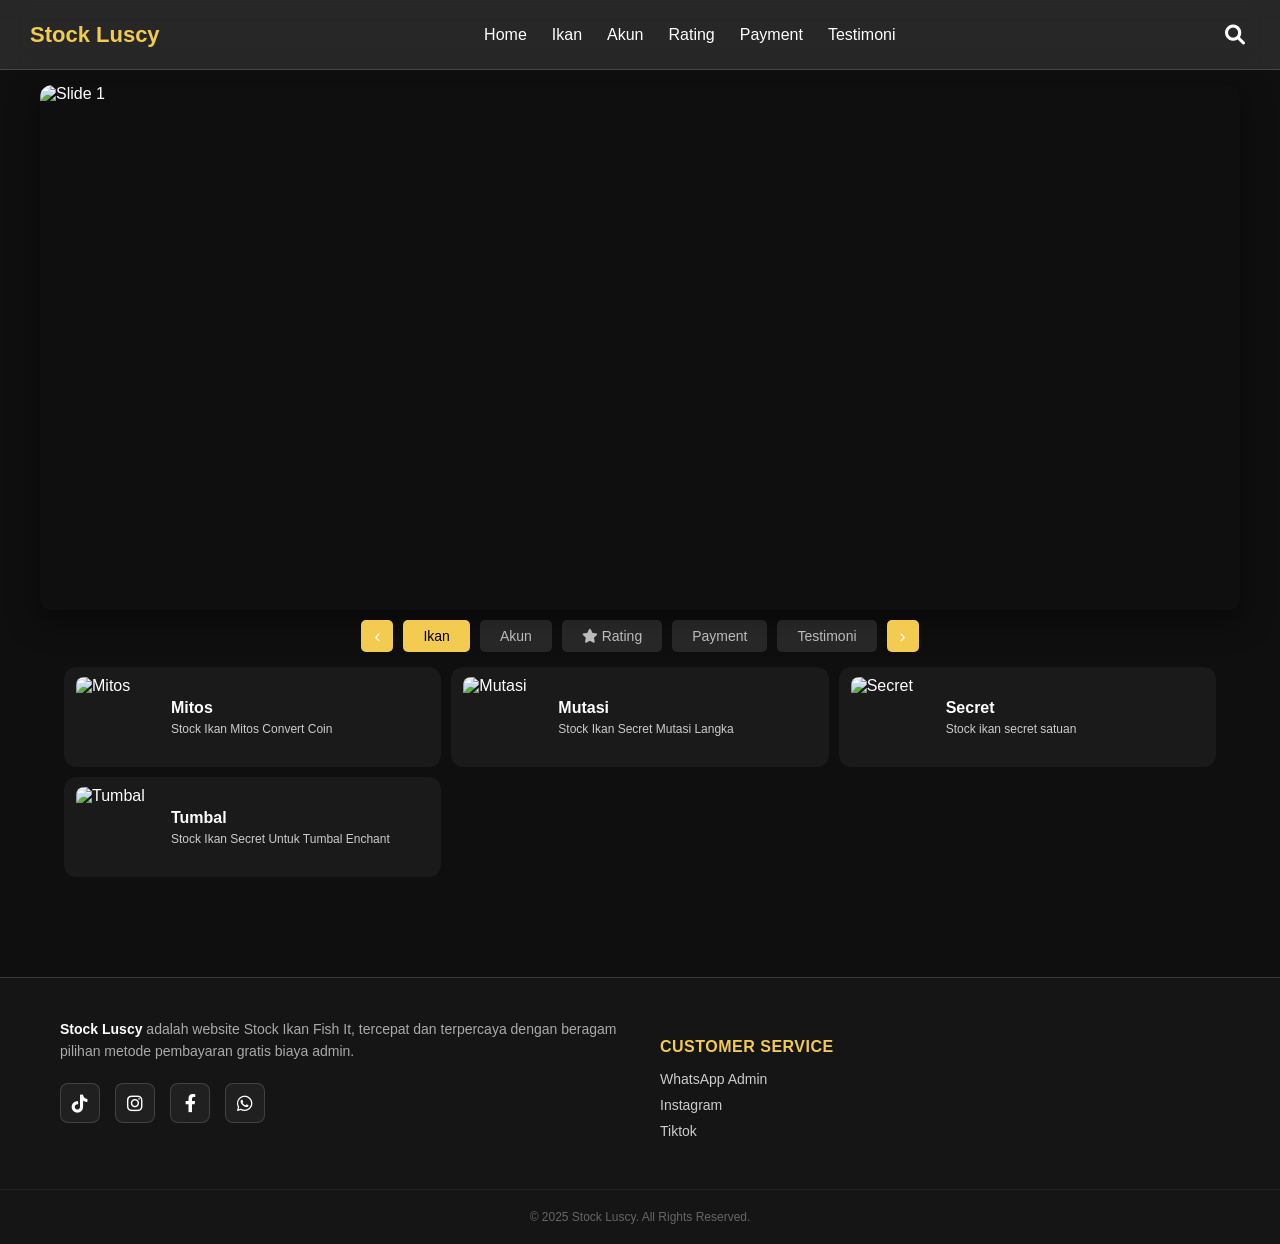
==== commit b3572bb7: "update index.html" ====
--- a/index.html
+++ b/index.html
@@ -16,6 +16,7 @@
             <a href="index.html" class="nav-link">Home</a>
             <a href="#" class="nav-link" data-nav-cat="ikan">Ikan</a>
             <a href="#" class="nav-link" data-nav-cat="akun">Akun</a>
+            <a href="#" class="nav-link" data-nav-cat="rating">Rating</a>
             <a href="#" class="nav-link" data-nav-cat="pay">Payment</a>
             <a href="#" class="nav-link" data-nav-cat="testimoni">Testimoni</a>
         </div>
@@ -48,6 +49,7 @@
         <div class="category-wrapper">
             <div class="category-item active" data-category="ikan">Ikan</div>
             <div class="category-item" data-category="akun">Akun</div>
+            <div class="category-item" data-category="rating"><i class="fas fa-star"></i> Rating</div>
             <div class="category-item" data-category="pay">Payment</div>
             <div class="category-item" data-category="testimoni">Testimoni</div>
         </div>
@@ -76,6 +78,8 @@
     <script src="lib/akun/akun.js"></script>
     <script src="lib/pay/pay.js"></script>
     <script src="lib/testimoni/testi.js"></script>
+    <script src="lib/rating/rate.js"></script>     
+    <script src="lib/rating/rate-ui.js"></script>
     <script src="assets/js/footer.js"></script>
     <script src="assets/js/script.js"></script>
 </body>
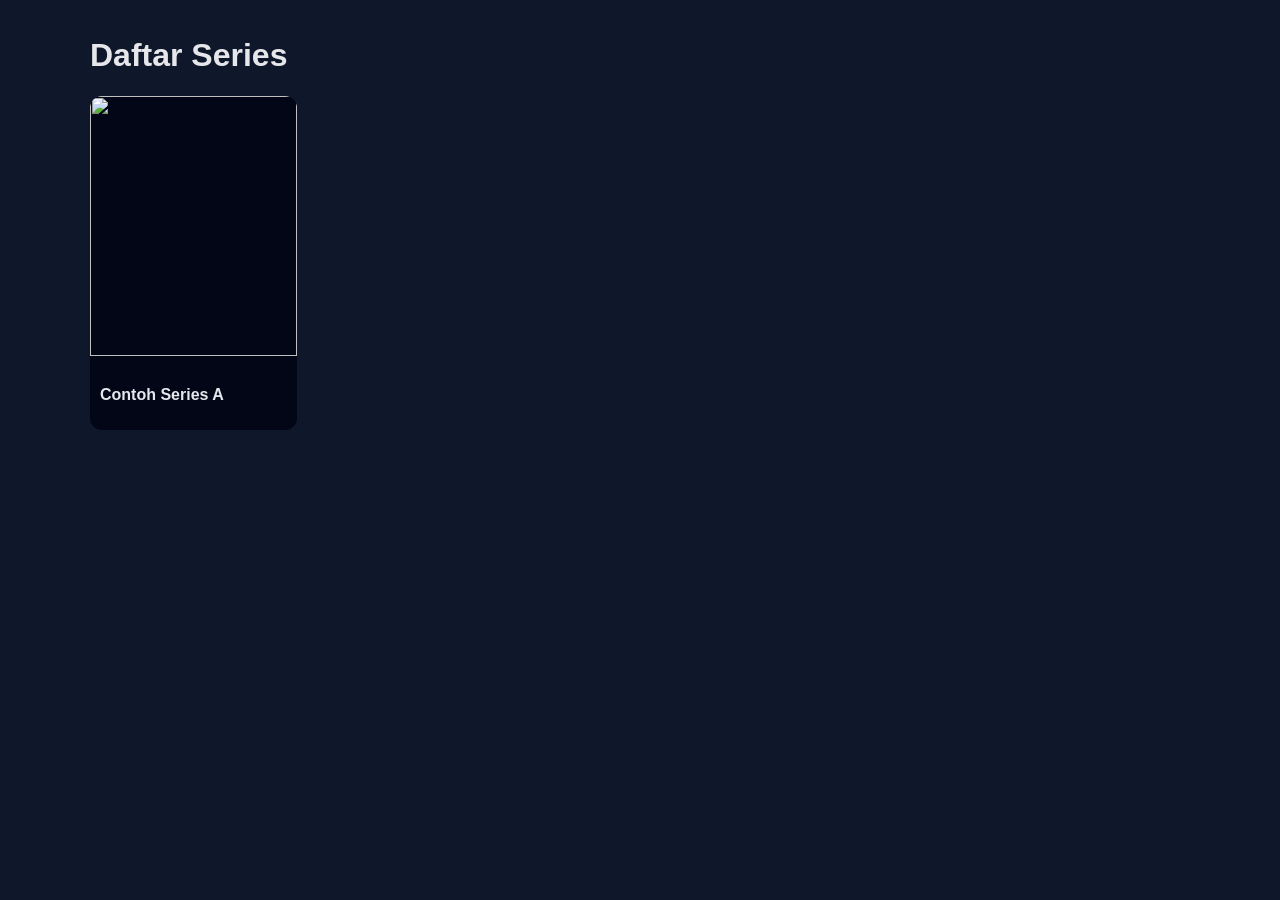
==== commit d30ab9c2: "Update index.html" ====
--- a/index.html
+++ b/index.html
@@ -1,86 +1,210 @@
 <!DOCTYPE html>
 <html lang="id">
 <head>
-    <meta charset="UTF-8">
-    <meta name="viewport" content="width=device-width, initial-scale=1.0">
-    <title>Luscyy - Store</title>
-    
-    <link rel="stylesheet" href="assets/css/style.css">
-    <link rel="stylesheet" href="https://cdnjs.cloudflare.com/ajax/libs/font-awesome/6.0.0-beta3/css/all.min.css">
+  <meta charset="UTF-8" />
+  <meta name="viewport" content="width=device-width, initial-scale=1.0" />
+  <title>Streaming Video Embed</title>
+  <style>
+    body { margin:0; font-family: Arial, sans-serif; background:#0f172a; color:#e5e7eb; }
+    a { color: inherit; text-decoration: none; }
+    .container { max-width: 1100px; margin:auto; padding:16px; }
+
+    /* HOME */
+    .grid { display:grid; grid-template-columns: repeat(auto-fill, minmax(200px,1fr)); gap:16px; }
+    .card { background:#020617; border-radius:12px; overflow:hidden; cursor:pointer; transition:transform .2s; }
+    .card:hover { transform:scale(1.03); }
+    .card img { width:100%; height:260px; object-fit:cover; }
+    .card h3 { padding:10px; font-size:16px; }
+
+    /* PLAYER */
+    .player iframe { width:100%; height:480px; border-radius:12px; border:none; background:#000; }
+    .controls { display:flex; gap:10px; margin:12px 0; flex-wrap:wrap; }
+    select, button { background:#020617; color:#e5e7eb; border:1px solid #334155; padding:8px 12px; border-radius:8px; }
+    button { cursor:pointer; }
+    button:hover { background:#1e293b; }
+
+    .episode-list { display:grid; grid-template-columns: repeat(auto-fill, minmax(120px,1fr)); gap:10px; margin-top:16px; }
+    .episode { background:#020617; border:1px solid #334155; padding:10px; border-radius:8px; cursor:pointer; text-align:center; }
+    .episode.active { background:#2563eb; }
+
+    .hidden { display:none; }
+  </style>
 </head>
 <body>
 
-    <nav class="navbar">
-        <div class="logo">Stock Luscy</div>
-        <div class="nav-menu" id="navMenu">
-            <a href="index.html" class="nav-link">Home</a>
-            <a href="#" class="nav-link" data-nav-cat="ikan">Ikan</a>
-            <a href="#" class="nav-link" data-nav-cat="akun">Akun</a>
-            <a href="#" class="nav-link" data-nav-cat="rating">Rating</a>
-            <a href="#" class="nav-link" data-nav-cat="pay">Payment</a>
-            <a href="#" class="nav-link" data-nav-cat="testimoni">Testimoni</a>
-        </div>
-
-        <div class="search" id="searchContainer">
-            <button type="button" class="search-icon" id="searchIcon">
-                <i class="fas fa-search"></i> 
-            </button>
-            <input type="text" placeholder="Cari..." id="searchInput">
-        </div>
-
-        <div id="hamburger" class="hamburger">
-            <span></span><span></span><span></span>
-        </div>
-    </nav>
-
-    <div id="overlay" class="overlay"></div>
-    
-    <div class="jumbotron-slider">
-        <div class="slides">
-            <img src="https://cdn.discordapp.com/attachments/1440347537172201492/1441506930442109058/fishit-maja.jpg?ex=69220b72&is=6920b9f2&hm=8168406165d8b60c40356679f8b62e4a01492358910a465f1a6d5100ebc78e5b&" class="slide" alt="Slide 1">
-            <img src="https://cdn.discordapp.com/attachments/1440347537172201492/1441506931088035890/fishit-mutasi.jpg?ex=69220b72&is=6920b9f2&hm=7d32c2652a08e21e10a8686942cb2e7dedf8ed97d223e4a5c2038131321784aa&" class="slide" alt="Slide 2">
-            <img src="https://cdn.discordapp.com/attachments/1440347537172201492/1441506964269174844/fishit-worm.jpg?ex=69220b7a&is=6920b9fa&hm=93fc7c10cc4c89b9b8676e27b46d1b9d5e9686cdd26944fded68ba7a3affb023&" class="slide" alt="Slide 3">
-            <img src="https://cdn.discordapp.com/attachments/1440347537172201492/1441506930135793795/fishit-mitos.webp?ex=69220b72&is=6920b9f2&hm=a6f51f0b043ef1a464e391ef5c99bfd3c970945a4767c5502aec9e25d10d158c&" class="slide" alt="Slide 4">
-        </div>
+<div class="container">
+
+  <!-- HOME PAGE -->
+  <div id="home">
+    <h1>Daftar Series</h1>
+    <div class="grid" id="seriesGrid"></div>
+  </div>
+
+  <!-- EPISODE PAGE -->
+  <div id="episodes" class="hidden">
+    <button onclick="goHome()">⬅ Kembali</button>
+    <h2 id="seriesTitle"></h2>
+
+    <label>Pilih Season:</label>
+    <select id="seasonSelect" onchange="renderEpisodes()"></select>
+
+    <div class="episode-list" id="episodeList"></div>
+  </div>
+
+  <!-- PLAYER PAGE -->
+  <div id="playerPage" class="hidden">
+    <button onclick="backToEpisodes()">⬅ Daftar Episode</button>
+    <h2 id="playTitle"></h2>
+
+    <div class="player">
+      <iframe id="videoFrame" allowfullscreen></iframe>
     </div>
 
-    <div class="category-slider">
-        <button class="nav-btn left-btn">‹</button>
-        <div class="category-wrapper">
-            <div class="category-item active" data-category="ikan">Ikan</div>
-            <div class="category-item" data-category="akun">Akun</div>
-            <div class="category-item" data-category="rating"><i class="fas fa-star"></i> Rating</div>
-            <div class="category-item" data-category="pay">Payment</div>
-            <div class="category-item" data-category="testimoni">Testimoni</div>
-        </div>
-        <button class="nav-btn right-btn">›</button>
+    <div class="controls">
+      <label>Resolusi:</label>
+      <select id="resolutionSelect" onchange="changeResolution()"></select>
+      <button onclick="nextEpisode()">Next Episode ▶</button>
     </div>
-
-    <div class="game-section">
-        <div class="game-grid" id="gameGrid"></div>
-        
-        <div class="game-grid-alt" id="gameGridAlt"></div>
-
-        <button class="load-more" id="loadMoreBtn">Tampilkan Lebih Banyak</button>
-    </div>
-    
-    <div id="lightbox" class="lightbox">
-        <span class="close-lightbox">&times;</span>
-        <button class="lightbox-btn prev-btn-lb">&#10094;</button>
-        <img class="lightbox-content" id="lightboxImg">
-        <div class="lightbox-caption" id="lightboxCaption"></div>
-        <button class="lightbox-btn next-btn-lb">&#10095;</button>
-    </div>
-    
-    <div id="main-footer"></div>
-
-    <script src="lib/ikan/ikan.js"></script>
-    <script src="lib/akun/akun.js"></script>
-    <script src="lib/pay/pay.js"></script>
-    <script src="lib/testimoni/testi.js"></script>
-    <script src="lib/rating/rate.js"></script>     
-    <script src="lib/rating/rate-ui.js"></script>
-    <script src="assets/js/footer.js"></script>
-    <script src="assets/js/script.js"></script>
+  </div>
+
+</div>
+
+<script>
+// ================= DATA =================
+const data = [
+  {
+    id: 'series1',
+    title: 'Contoh Series A',
+    thumbnail: 'https://picsum.photos/400/600?1',
+    seasons: {
+      'Season 1': [
+        {
+          title: 'Episode 1',
+          sources: {
+            '360p': 'https://www.youtube.com/embed/dQw4w9WgXcQ',
+            '720p': 'https://www.youtube.com/embed/dQw4w9WgXcQ',
+            '1080p': 'https://www.youtube.com/embed/dQw4w9WgXcQ'
+          }
+        },
+        {
+          title: 'Episode 2',
+          sources: {
+            '360p': 'https://www.youtube.com/embed/dQw4w9WgXcQ',
+            '720p': 'https://www.youtube.com/embed/dQw4w9WgXcQ'
+          }
+        }
+      ],
+      'Season 2': [
+        {
+          title: 'Episode 1',
+          sources: {
+            '720p': 'https://www.youtube.com/embed/dQw4w9WgXcQ'
+          }
+        }
+      ]
+    }
+  }
+];
+
+let currentSeries = null;
+let currentSeason = null;
+let currentEpisodeIndex = 0;
+
+// ================= HOME =================
+const grid = document.getElementById('seriesGrid');
+data.forEach(series => {
+  const card = document.createElement('div');
+  card.className = 'card';
+  card.innerHTML = `<img src="${series.thumbnail}"><h3>${series.title}</h3>`;
+  card.onclick = () => openSeries(series);
+  grid.appendChild(card);
+});
+
+function goHome() {
+  show('home');
+}
+
+// ================= EPISODES =================
+function openSeries(series) {
+  currentSeries = series;
+  document.getElementById('seriesTitle').innerText = series.title;
+
+  const seasonSelect = document.getElementById('seasonSelect');
+  seasonSelect.innerHTML = '';
+
+  Object.keys(series.seasons).forEach(season => {
+    const opt = document.createElement('option');
+    opt.value = season;
+    opt.textContent = season;
+    seasonSelect.appendChild(opt);
+  });
+
+  currentSeason = seasonSelect.value;
+  renderEpisodes();
+  show('episodes');
+}
+
+function renderEpisodes() {
+  currentSeason = document.getElementById('seasonSelect').value;
+  const list = document.getElementById('episodeList');
+  list.innerHTML = '';
+
+  currentSeries.seasons[currentSeason].forEach((ep, i) => {
+    const div = document.createElement('div');
+    div.className = 'episode';
+    div.innerText = ep.title;
+    div.onclick = () => playEpisode(i);
+    list.appendChild(div);
+  });
+}
+
+function backToEpisodes() {
+  show('episodes');
+}
+
+// ================= PLAYER =================
+function playEpisode(index) {
+  currentEpisodeIndex = index;
+  const episode = currentSeries.seasons[currentSeason][index];
+  document.getElementById('playTitle').innerText = `${currentSeries.title} - ${currentSeason} - ${episode.title}`;
+
+  const resSelect = document.getElementById('resolutionSelect');
+  resSelect.innerHTML = '';
+
+  Object.keys(episode.sources).forEach(res => {
+    const opt = document.createElement('option');
+    opt.value = res;
+    opt.textContent = res;
+    resSelect.appendChild(opt);
+  });
+
+  const firstRes = resSelect.value;
+  document.getElementById('videoFrame').src = episode.sources[firstRes];
+
+  show('playerPage');
+}
+
+function changeResolution() {
+  const episode = currentSeries.seasons[currentSeason][currentEpisodeIndex];
+  const res = document.getElementById('resolutionSelect').value;
+  document.getElementById('videoFrame').src = episode.sources[res];
+}
+
+function nextEpisode() {
+  const episodes = currentSeries.seasons[currentSeason];
+  if (currentEpisodeIndex < episodes.length - 1) {
+    playEpisode(currentEpisodeIndex + 1);
+  } else {
+    alert('Episode terakhir di season ini');
+  }
+}
+
+// ================= UTIL =================
+function show(id) {
+  ['home','episodes','playerPage'].forEach(v => document.getElementById(v).classList.add('hidden'));
+  document.getElementById(id).classList.remove('hidden');
+}
+</script>
+
 </body>
-</html>+</html>
